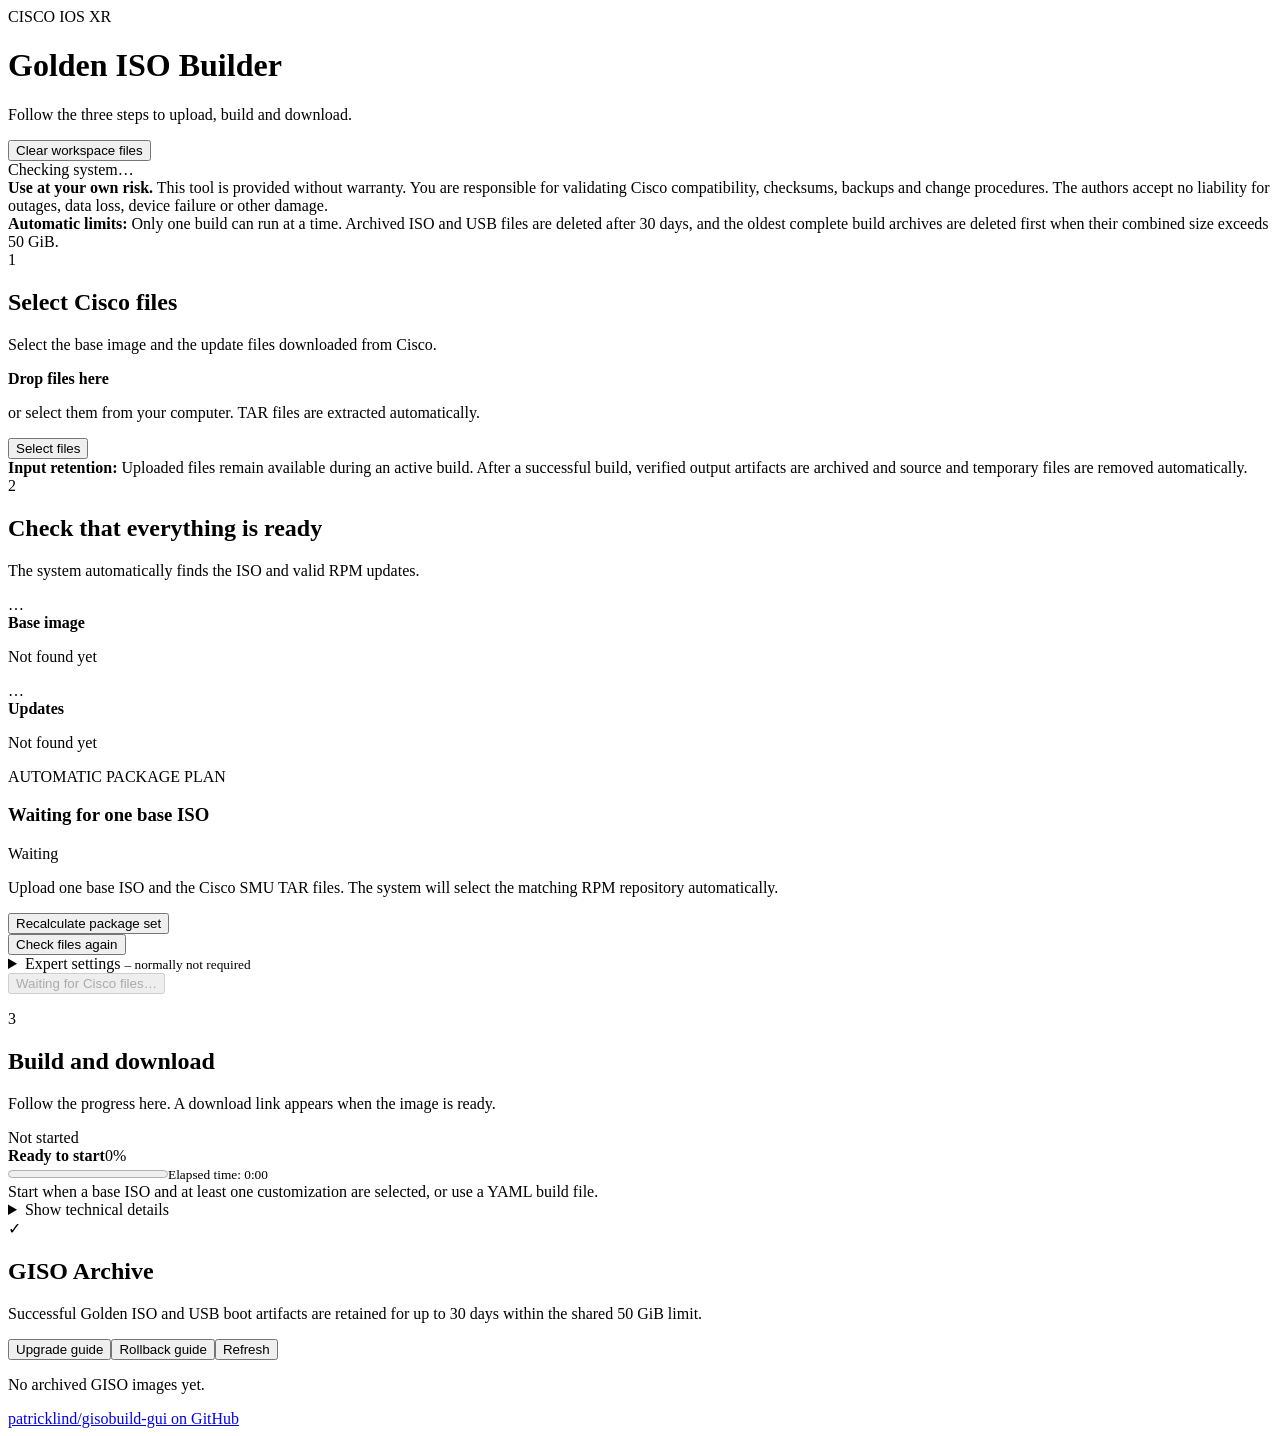
==== giso-webui/templates/index.html @ 95e35622 "Default "Detailed dependency check" to on; verify CSC/supersedence logic against real Cisco content " ====
<!doctype html>
<html lang="en">
<head>
  <meta charset="utf-8">
  <meta name="viewport" content="width=device-width,initial-scale=1">
  <title>Cisco IOS XR – Golden ISO Builder</title>
  <link rel="stylesheet" href="/static/style.css">
  <link rel="stylesheet" href="/static/upload.css">
  <link rel="stylesheet" href="/static/compact.css">
  <link rel="stylesheet" href="/static/cisco-theme.css">
</head>
<body>
  <header>
    <div><span class="eyebrow">CISCO IOS XR</span><h1>Golden ISO Builder</h1><p>Follow the three steps to upload, build and download.</p><small id="version-info" class="version-info"></small></div>
    <div class="header-actions"><button id="cleanup" type="button" class="secondary small">Clear workspace files</button><div id="health" class="pill" role="status">Checking system…</div></div>
  </header>
  <main>
    <div class="warning disclaimer"><b>Use at your own risk.</b> This tool is provided without warranty. You are responsible for validating Cisco compatibility, checksums, backups and change procedures. The authors accept no liability for outages, data loss, device failure or other damage.</div>
    <div class="safety-note archive-policy"><b>Automatic limits:</b> Only one build can run at a time. Archived ISO and USB files are deleted after 30 days, and the oldest complete build archives are deleted first when their combined size exceeds 50 GiB.</div>
    <section class="workspace">
      <section class="panel step">
        <div class="step-heading"><span class="step-number">1</span><div><h2>Select Cisco files</h2><p>Select the base image and the update files downloaded from Cisco.</p></div></div>
        <div class="upload-zone" id="drop-zone">
          <input id="file-upload" type="file" multiple hidden accept=".iso,.rpm,.tar,.tgz,.yaml,.yml,.cfg,.ini,.sh,.cms,.txt">
          <div><b>Drop files here</b><p>or select them from your computer. TAR files are extracted automatically.</p></div>
          <button type="button" id="choose-files" class="primary upload-button">Select files</button>
        </div>
        <div id="upload-list" class="upload-list" aria-live="polite"></div>
        <details id="cisco-download" class="cisco-download" hidden>
          <summary>Download from Cisco</summary>
          <p>Uses your organisation's Cisco API access and service contracts. Credentials stay on this server.</p>
          <form id="cisco-search-form" class="cisco-search-form">
            <label>Product ID (PID)<input name="pid" required maxlength="256" placeholder="NCS-5501-SE"></label>
            <label>Current IOS XR release<input name="current_release" required maxlength="256" placeholder="25.1.2"></label>
            <label>Target release<input name="target_release" required maxlength="256" placeholder="26.1.2"></label>
            <button class="secondary" type="submit">Search Cisco</button>
          </form>
          <div id="cisco-status" class="safety-note" role="status" aria-live="polite">Enter the product and releases to search.</div>
          <input type="search" id="cisco-results-filter" class="manual-package-filter" placeholder="Filter by filename…" aria-label="Filter Cisco search results by filename" hidden>
          <form id="cisco-results-form" hidden>
            <div id="cisco-results" class="file-library"></div>
            <button id="cisco-download-selected" class="primary" type="submit">Download selected files</button>
          </form>
          <div id="cisco-agreement" hidden>
            <div class="warning"><b>Cisco agreement required.</b> Confirm these statements only when they are true for your organisation.</div>
            <label id="cisco-eula-label"><input id="cisco-eula" type="checkbox"> I have read and accept <a href="https://www.cisco.com/c/en/us/about/legal/cloud-and-software/end_user_license_agreement.html" target="_blank" rel="noopener noreferrer">Cisco's End User License Agreement</a> for these files.</label>
            <label id="cisco-commercial-label"><input id="cisco-commercial" type="checkbox"> The download is for a commercial or civil purpose.</label>
            <label id="cisco-not-government-label"><input id="cisco-not-government" type="checkbox"> The organisation is not a government, military entity, or defence contractor.</label>
            <button id="cisco-accept" class="primary" type="button">Accept and continue</button>
          </div>
        </details>
        <div class="safety-note"><b>Input retention:</b> Uploaded files remain available during an active build. After a successful build, verified output artifacts are archived and source and temporary files are removed automatically.</div>
      </section>

      <section class="panel step">
        <div class="step-heading"><span class="step-number">2</span><div><h2>Check that everything is ready</h2><p>The system automatically finds the ISO and valid RPM updates.</p></div></div>
        <div class="ready-grid">
          <div id="iso-check" class="ready-card waiting"><span class="ready-icon">…</span><div><b>Base image</b><p>Not found yet</p></div></div>
          <div id="rpm-check" class="ready-card waiting"><span class="ready-icon">…</span><div><b>Updates</b><p>Not found yet</p></div></div>
        </div>
        <section id="smu-auto-plan" class="smu-auto-plan" aria-labelledby="smu-auto-plan-title" aria-live="polite">
          <div class="smu-plan-heading"><div><span class="eyebrow">AUTOMATIC PACKAGE PLAN</span><h3 id="smu-auto-plan-title">Waiting for one base ISO</h3></div><span id="smu-plan-state" class="pill neutral">Waiting</span></div>
          <p id="smu-plan-message">Upload one base ISO and the Cisco SMU TAR files. The system will select the matching RPM repository automatically.</p>
          <div id="smu-plan-details" class="smu-plan-details"></div>
          <button id="refresh-smu-plan" class="secondary small" type="button">Recalculate package set</button>
        </section>
        <div id="file-library" class="file-library"></div>
        <button type="button" id="refresh" class="secondary">Check files again</button>

        <form id="build-form">
          <input name="iso" list="iso-files" hidden required>
          <input name="label" value="SEC_HARDENING" hidden>
          <textarea name="pkglist" hidden></textarea>
          <textarea name="repo" hidden>.</textarea>
          <details class="advanced">
            <summary>Expert settings <small>– normally not required</small></summary>
            <p class="expert-intro">Use these settings only when the standard selection is not enough. Each group explains when it applies.</p>
            <div class="mode"><label><input type="radio" name="mode" value="form" checked> Normal form</label><label><input type="radio" name="mode" value="yaml"> Use YAML</label></div>
            <div id="form-mode">
              <details class="expert-group"><summary>1. Image identity</summary><p>Override automatic detection only if the filename is unusual.</p><div class="grid three"><label>Base ISO<input name="iso_override" list="iso-files"><small>Leave empty to use the detected ISO.</small></label><label>Platform family<select name="platform"><option value="">Detect from ISO filename</option></select><small>Controls which build options are valid.</small></label><label>Image label<input name="label_override" pattern="[A-Za-z0-9_]+"><small>Letters, numbers and underscore only.</small></label></div></details>
              <details class="expert-group">
                <summary>2. SMU compatibility</summary>
                <p>Check platform, release, processor architecture, duplicate package versions and CSC package groups before building.</p>
                <fieldset class="choice-cards"><legend>What are you creating?</legend>
                  <label><input type="radio" name="compatibility_mode" value="same-release" checked><span><b>Same-release Golden ISO</b><small>Add SMUs to the release contained in the base ISO.</small></span></label>
                  <label><input type="radio" name="compatibility_mode" value="upgrade"><span><b>Router upgrade</b><small>Also check the current-to-target release path and required bridge SMUs.</small></span></label>
                </fieldset>
                <fieldset class="choice-cards package-selection-choices"><legend>How should packages be selected?</legend>
                  <label><input type="radio" name="package_selection_mode" value="automatic" checked><span><b>Automatic — recommended</b><small>Select every matching CSC group. Cisco gisobuild resolves prerequisites and supersedence.</small></span></label>
                  <label><input type="radio" name="package_selection_mode" value="manual"><span><b>Manual package list</b><small>Use only with an approved Cisco package list. Partial CSC groups can make a build fail.</small></span></label>
                </fieldset>
                <div id="manual-package-override" class="manual-package-override" hidden>
                  <fieldset><legend>Uploaded RPM packages</legend><p id="manual-package-summary">No RPM packages uploaded.</p><input type="search" id="manual-package-filter" class="manual-package-filter" placeholder="Filter by filename or CSC ID…" aria-label="Filter RPM packages by filename or CSC ID" hidden><div id="manual-package-filter-toggles" class="manual-package-filter-toggles" hidden><label><input type="checkbox" id="manual-package-compatible-only"> Compatible only</label><label><input type="checkbox" id="manual-package-selected-only"> Selected only</label></div><div id="manual-package-list" class="manual-package-list"></div></fieldset>
                  <textarea name="pkglist_override" hidden aria-hidden="true"></textarea>
                  <small>Select complete approved CSC groups. The server still checks platform, release, architecture and duplicate versions.</small>
                  <button id="use-automatic-packages" class="secondary small" type="button">Return to automatic selection</button>
                </div>
                <div id="upgrade-compatibility-fields" class="upgrade-compatibility-fields" hidden>
                  <p class="field-guidance"><b>Upgrade-path check</b> requires a Cisco compatibility matrix, both releases and the router platform.</p>
                  <div class="grid three compatibility-fields"><label>Cisco upgrade matrix<select name="compatibility_matrix"><option value="">Select an uploaded matrix</option></select><small>Upload a compatibility_matrix JSON in step 1.</small></label><label>Current router release<input name="source_release" inputmode="decimal" placeholder="25.1.2"><small>The release currently active on the router.</small></label><label>Target ISO release<input name="target_release" inputmode="decimal" placeholder="26.1.2"><small>Usually detected from the base ISO filename.</small></label></div>
                </div>
                <button id="check-compatibility" class="secondary" type="button">Run compatibility check</button>
                <div id="compatibility-result" class="compatibility-result" role="status" aria-live="polite" aria-atomic="true">No compatibility check run yet.</div>
              </details>
              <details class="expert-group"><summary>Additional files</summary><p>Add these only when your approved build procedure requires them.</p><label>Bridging fixes<textarea name="bridging_fixes" rows="2"></textarea><small>Paths to bridging-fix repositories, one per line.</small></label><div class="grid three"><label>XR config<span class="file-input-row"><input name="xrconfig" list="all-files"><button type="button" class="secondary small preview-file" data-field="xrconfig">Preview</button></span></label><label>ZTP ini<span class="file-input-row"><input name="ztp_ini" list="all-files"><button type="button" class="secondary small preview-file" data-field="ztp_ini">Preview</button></span></label><label>Boot-script (eXR)<span class="file-input-row"><input name="script" list="all-files"><button type="button" class="secondary small preview-file" data-field="script">Preview</button></span></label></div><div class="grid three"><label>Key request<span class="file-input-row"><input name="key_request" list="all-files"><button type="button" class="secondary small preview-file" data-field="key_request">Preview</button></span></label><label>Ownership vouchers<span class="file-input-row"><input name="ownership_vouchers" list="all-files"><button type="button" class="secondary small preview-file" data-field="ownership_vouchers">Preview</button></span></label><label>Ownership certificate<span class="file-input-row"><input name="ownership_certificate" list="all-files"><button type="button" class="secondary small preview-file" data-field="ownership_certificate">Preview</button></span></label></div><pre id="file-preview-output" class="file-preview-output" hidden></pre></details>
              <details id="lnt-controls" class="expert-group"><summary>IOS XR7 / LNT controls</summary><p id="lnt-controls-help">Available only when the selected or detected platform uses IOS XR7/LNT.</p><label>Remove packages (LNT)<textarea name="remove_packages" rows="2"></textarea></label><label>Supported hardware PIDs only (LNT)<textarea name="only_support_pids" rows="2"></textarea><small class="warning-text">Removing hardware support is irreversible for this generated image. A GISO that excludes installed hardware may fail to boot. Do not use this option before discussing with Cisco support.</small></label><div class="checks"><label><input type="checkbox" name="verbose_dep_check" checked> Detailed dependency check</label><label><input type="checkbox" name="clear_bridging_fixes"> Clear bridging fixes</label><label><input type="checkbox" name="clear_ownership_vouchers"> Clear ownership vouchers</label><label><input type="checkbox" name="clear_ownership_certificate"> Clear ownership certificate</label></div></details>
              <details class="expert-group"><summary>Build behavior</summary><p>Defaults are suitable for most builds.</p><div class="checks"><label><input type="checkbox" name="create_checksum" checked> Create checksums</label><label><input type="checkbox" name="skip_usb_image"> Skip USB image</label><label><input type="checkbox" name="optimize"> Optimize eXR GISO</label><label><input type="checkbox" name="x86_only"> x86_64 only</label><label><input type="checkbox" name="migration"> ASR 9000 migration TAR</label><label><input type="checkbox" name="full_iso"> Full ISO (XRv9K)</label><label><input type="checkbox" name="no_label"> Remove label</label><label><input type="checkbox" name="debug"> Debug log</label><label><input type="checkbox" name="no_buildinfo"> Omit build information</label><label><input type="checkbox" name="clear_key_request"> Clear key request</label></div></details>
            </div>
            <div id="yaml-mode" hidden><label>YAML file<input name="yamlfile" list="yaml-files"></label></div>
          </details>
          <button id="start-build" class="primary build-button" type="submit" disabled>Waiting for Cisco files…</button>
          <p id="error" class="error" role="alert"></p>
        </form>
      </section>

      <section class="panel step result-step">
        <div class="step-heading"><span class="step-number">3</span><div><h2>Build and download</h2><p>Follow the progress here. A download link appears when the image is ready.</p></div><span id="job-status" class="pill neutral">Not started</span></div>
        <div class="progress-panel"><div class="progress-label"><b id="build-phase">Ready to start</b><span id="build-percent">0%</span></div><progress id="build-progress" aria-labelledby="build-phase build-percent" max="100" value="0"></progress><small id="elapsed-time">Elapsed time: 0:00</small></div>
        <div id="friendly-status" class="friendly-status" role="status" aria-live="polite">Start when a base ISO and at least one customization are selected, or use a YAML build file.</div>
        <button id="cancel-build" class="danger" type="button" hidden>Stop current build</button>
        <div id="artifacts" class="artifacts" aria-live="polite"></div>
        <details id="build-report" class="build-report" hidden><summary>Show build report</summary><div id="build-report-body"></div></details>
        <details class="technical-log"><summary>Show technical details</summary><div class="log-head"><h3>Build log</h3><button id="copy-log" type="button" class="secondary small">Copy log</button></div><pre id="log">No build started yet.</pre></details>
      </section>
      <section class="panel step archive-step">
        <div class="step-heading"><span class="step-number">✓</span><div><h2>GISO Archive</h2><p>Successful Golden ISO and USB boot artifacts are retained for up to 30 days within the shared 50 GiB limit.</p><small id="storage-usage" class="version-info"></small></div><div class="archive-actions"><button id="general-guide" type="button" class="secondary small">Upgrade guide</button><button id="rollback-guide-button" type="button" class="secondary small">Rollback guide</button><button id="refresh-archive" type="button" class="secondary small">Refresh</button></div></div>
        <input type="search" id="archive-filter" class="manual-package-filter" placeholder="Filter by filename…" aria-label="Filter archived artifacts by filename" hidden>
        <div id="archive-list" class="artifacts"><p class="empty">No archived GISO images yet.</p></div>
      </section>
    </section>
    <datalist id="iso-files"></datalist><datalist id="yaml-files"></datalist><datalist id="all-files"></datalist>
  </main>
  <footer class="site-footer"><a href="https://github.com/patricklind/gisobuild-gui" target="_blank" rel="noopener noreferrer">patricklind/gisobuild-gui on GitHub</a></footer>
  <dialog id="upgrade-guide" aria-labelledby="upgrade-guide-title">
    <div class="dialog-head"><div><span class="eyebrow">CISCO IOS XR</span><h2 id="upgrade-guide-title">Golden ISO upgrade guide</h2></div><button id="close-guide" type="button" class="secondary small">Close</button></div>
    <div class="warning"><b>Use an approved maintenance window.</b> Verify the exact platform, source release, target release and supported upgrade path in Cisco documentation. Confirm console access, redundancy health, recovery media and a current configuration backup. The router may reload or restart processes.</div>
    <label>Installation workflow<select id="guide-family"><option value="exr">IOS XR 64-bit / eXR 6.5.2+</option><option value="lnt">IOS XR7 / LNT (staged)</option><option value="legacy">Legacy IOS XR before 6.5.2</option><option value="migration">ASR 9000 32-bit to 64-bit migration</option></select></label>
    <ol class="guide-steps">
      <li><b>Download and transfer the ISO</b><p>Download the image from this archive, then transfer it with SFTP/SCP to <code>/harddisk:/</code> on the router.</p></li>
      <li><b>Verify the transferred file</b><p>Compare the router MD5 with the MD5 shown in this archive.</p><pre id="guide-md5">show md5 file /harddisk:/IMAGE.iso</pre></li>
      <li><b>Run pre-checks</b><pre>show version
show platform
show redundancy
show install request
show install active summary
show install committed summary
show alarms brief system active
dir harddisk:</pre><p>Do not continue while another install transaction is active or the platform is unhealthy.</p></li>
      <li><b>Start the GISO replacement</b><pre id="guide-install">install replace /harddisk:/IMAGE.iso</pre><pre id="guide-apply" hidden></pre><p id="guide-workflow-note">Read and confirm the router prompt. Keep console access available while the operation runs.</p></li>
      <li><b>Monitor and verify</b><pre>show install request
show install history last transaction verbose
show version
show platform
show install active summary</pre></li>
      <li><b>Commit after validation</b><pre>install commit
show install committed summary</pre><p>Commit only after software, hardware, redundancy, alarms, routing and traffic checks are successful.</p></li>
    </ol>
    <div class="dialog-actions"><a id="official-guide" href="https://github.com/patricklind/gisobuild-gui/blob/main/GISOBUILD-GUIDE.md" target="_blank" rel="noopener">Open the complete platform-aware guide</a><button id="copy-guide" type="button" class="secondary">Copy commands</button></div>
  </dialog>
  <dialog id="rollback-guide" aria-labelledby="rollback-guide-title">
    <div class="dialog-head"><div><span class="eyebrow">CISCO IOS XR</span><h2 id="rollback-guide-title">Software rollback guide</h2></div><button id="close-rollback-guide" type="button" class="secondary small">Close</button></div>
    <div class="warning"><b>Rollback can reload the router and restore older configuration state.</b> Keep console access available, preserve diagnostic logs and verify the exact rollback syntax for the platform and release before continuing.</div>
    <label>Rollback workflow<select id="rollback-family"><option value="lnt">IOS XR7 / LNT transaction rollback</option><option value="exr">IOS XR 64-bit / eXR rollback</option><option value="legacy">Legacy IOS XR or ASR 9000 migration recovery</option></select></label>
    <ol class="guide-steps">
      <li><b>Inspect state and available rollback points</b><pre id="rollback-inspect">show install request
show install rollback list-ids
show install history last transaction verbose</pre><p>Record the current active and committed package sets and inspect the changes for the selected transaction ID.</p></li>
      <li id="rollback-abort-step"><b>Abort an un-applied package request when appropriate</b><pre id="rollback-abort">install package abort latest</pre><p>Use abort only for a pending package operation supported by the exact release. It is not a substitute for rolling back already applied software.</p></li>
      <li><b>Stage or start the rollback</b><pre id="rollback-command">show install rollback id &lt;TRANSACTION-ID&gt; changes
install package rollback &lt;TRANSACTION-ID&gt;</pre><pre id="rollback-apply">show install request
install apply reload</pre><p id="rollback-note">Use show install request and Cisco documentation to decide whether reload or restart is required.</p></li>
      <li><b>Validate before committing</b><pre>show version
show platform
show redundancy
show install active summary
show alarms brief system active</pre><p>Validate routing, forwarding, services and traffic. Commit only after the recovered state is healthy.</p></li>
      <li id="rollback-commit-step"><b>Commit the validated rollback</b><pre>install commit
show install committed summary</pre></li>
    </ol>
    <div class="dialog-actions"><a href="https://github.com/patricklind/gisobuild-gui/blob/main/GISOBUILD-GUIDE.md#9-rollback-and-recovery" target="_blank" rel="noopener">Open the complete rollback and recovery guide</a><button id="copy-rollback-guide" type="button" class="secondary">Copy rollback commands</button></div>
  </dialog>
  <dialog id="app-dialog" class="app-dialog" aria-labelledby="app-dialog-title" aria-describedby="app-dialog-message">
    <div class="dialog-head">
      <div><span id="app-dialog-eyebrow" class="eyebrow">CONFIRM ACTION</span><h2 id="app-dialog-title">Confirm action</h2></div>
    </div>
    <p id="app-dialog-message" class="app-dialog-message"></p>
    <div class="dialog-actions app-dialog-actions">
      <button id="app-dialog-cancel" type="button" class="secondary">Cancel</button>
      <button id="app-dialog-confirm" type="button" class="primary">Continue</button>
    </div>
  </dialog>
  <script src="/static/app.js"></script>
  <script src="/static/manual-packages.js"></script>
</body>
</html>
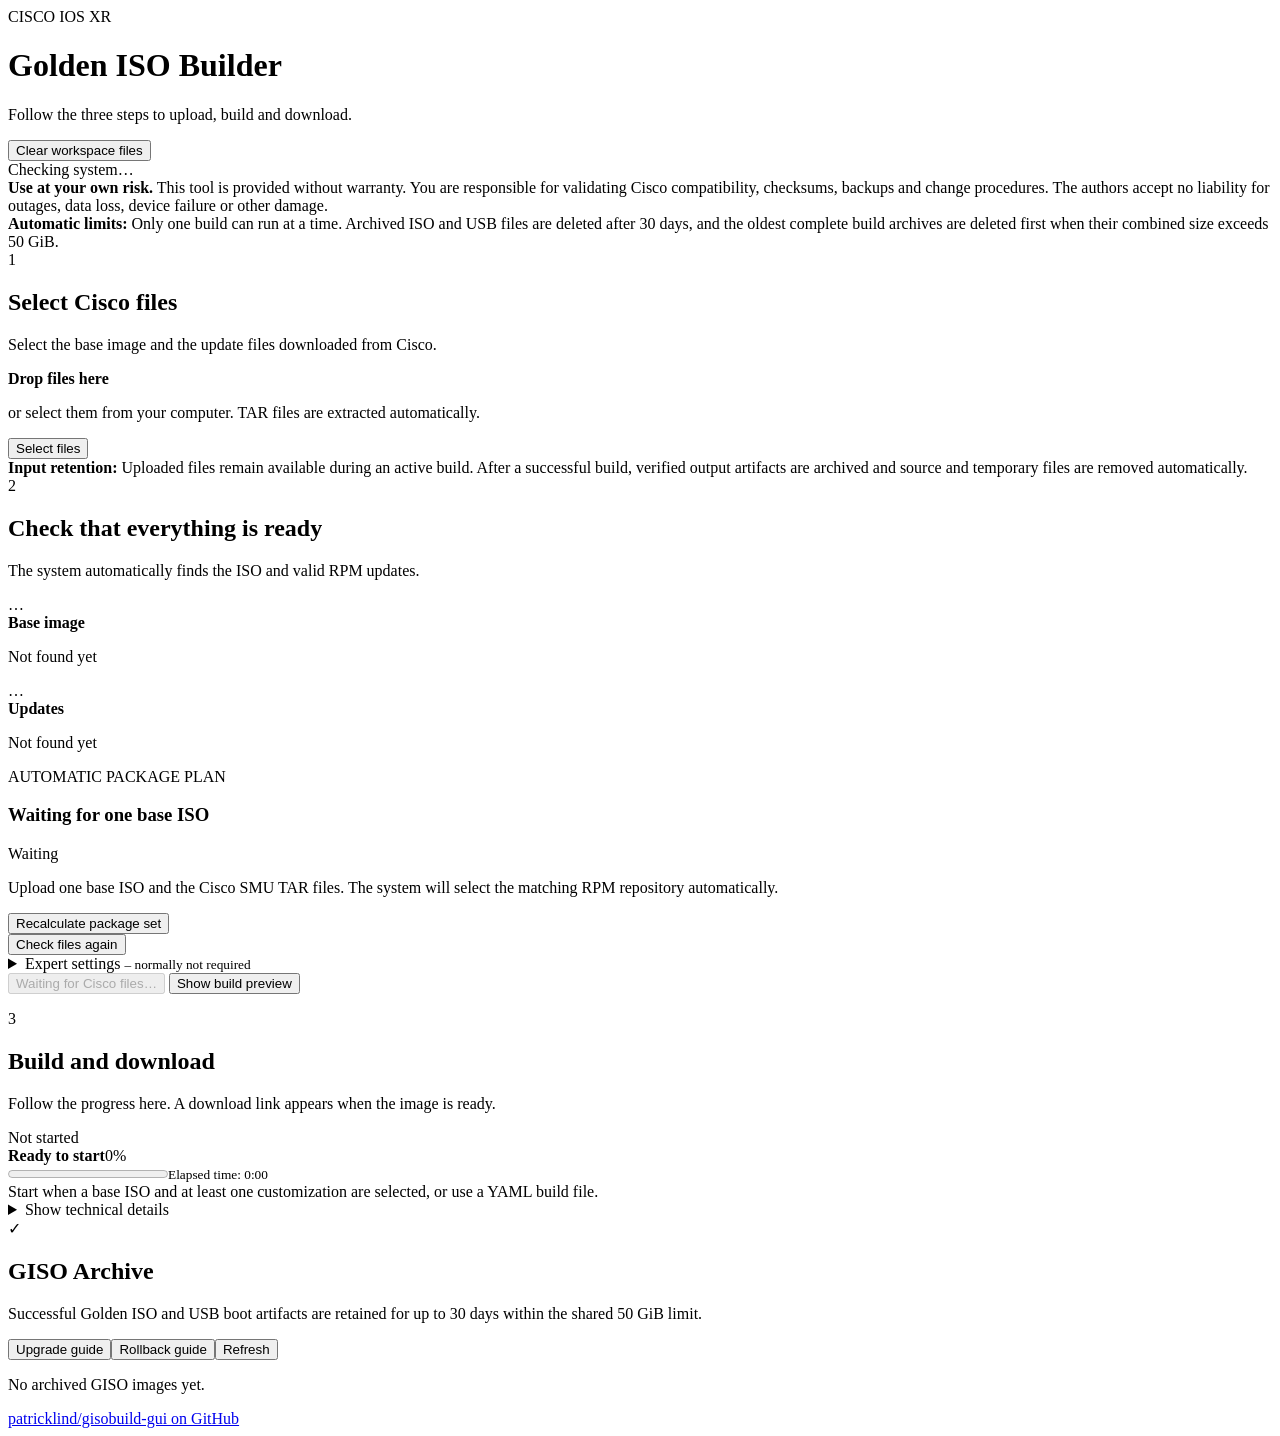
==== commit cccda17c: "Add a build preview and fix two defects seen in the live deployment The plan now carries the exact g" ====
--- a/giso-webui/templates/index.html
+++ b/giso-webui/templates/index.html
@@ -21,7 +21,7 @@
       <section class="panel step">
         <div class="step-heading"><span class="step-number">1</span><div><h2>Select Cisco files</h2><p>Select the base image and the update files downloaded from Cisco.</p></div></div>
         <div class="upload-zone" id="drop-zone">
-          <input id="file-upload" type="file" multiple hidden accept=".iso,.rpm,.tar,.tgz,.yaml,.yml,.cfg,.ini,.sh,.cms,.txt">
+          <input id="file-upload" type="file" multiple hidden accept=".iso,.rpm,.tar,.tgz,.gz,.yaml,.yml,.cfg,.ini,.sh,.cms,.txt">
           <div><b>Drop files here</b><p>or select them from your computer. TAR files are extracted automatically.</p></div>
           <button type="button" id="choose-files" class="primary upload-button">Select files</button>
         </div>
@@ -61,11 +61,13 @@
         <section id="smu-auto-plan" class="smu-auto-plan" aria-labelledby="smu-auto-plan-title" aria-live="polite">
           <div class="smu-plan-heading"><div><span class="eyebrow">AUTOMATIC PACKAGE PLAN</span><h3 id="smu-auto-plan-title">Waiting for one base ISO</h3></div><span id="smu-plan-state" class="pill neutral">Waiting</span></div>
           <p id="smu-plan-message">Upload one base ISO and the Cisco SMU TAR files. The system will select the matching RPM repository automatically.</p>
+          <input type="search" id="smu-review-filter" class="manual-package-filter" placeholder="Filter by filename or CSC ID…" aria-label="Filter the automatic package plan by filename or CSC ID" hidden>
           <div id="smu-plan-details" class="smu-plan-details"></div>
           <button id="refresh-smu-plan" class="secondary small" type="button">Recalculate package set</button>
         </section>
         <div id="file-library" class="file-library"></div>
-        <button type="button" id="refresh" class="secondary">Check files again</button>
+        <p id="inventory-changed" class="inventory-changed" role="status" hidden>Files in the workspace changed. Your manual package selection was kept; choose "Check files again" to update the list.</p>
+        <button type="button" id="refresh" class="secondary" title="Troubleshooting: the page already refreshes automatically when files change">Check files again</button>
 
         <form id="build-form">
           <input name="iso" list="iso-files" hidden required>
@@ -109,6 +111,11 @@
             <div id="yaml-mode" hidden><label>YAML file<input name="yamlfile" list="yaml-files"></label></div>
           </details>
           <button id="start-build" class="primary build-button" type="submit" disabled>Waiting for Cisco files…</button>
+          <button id="preview-build" class="secondary" type="button">Show build preview</button>
+          <section id="build-preview" class="build-preview" hidden aria-live="polite">
+            <h3>Build preview</h3>
+            <div id="build-preview-body"></div>
+          </section>
           <p id="error" class="error" role="alert"></p>
         </form>
       </section>
@@ -117,6 +124,7 @@
         <div class="step-heading"><span class="step-number">3</span><div><h2>Build and download</h2><p>Follow the progress here. A download link appears when the image is ready.</p></div><span id="job-status" class="pill neutral">Not started</span></div>
         <div class="progress-panel"><div class="progress-label"><b id="build-phase">Ready to start</b><span id="build-percent">0%</span></div><progress id="build-progress" aria-labelledby="build-phase build-percent" max="100" value="0"></progress><small id="elapsed-time">Elapsed time: 0:00</small></div>
         <div id="friendly-status" class="friendly-status" role="status" aria-live="polite">Start when a base ISO and at least one customization are selected, or use a YAML build file.</div>
+        <div id="missing-dependencies" class="missing-dependencies" hidden></div>
         <button id="cancel-build" class="danger" type="button" hidden>Stop current build</button>
         <div id="artifacts" class="artifacts" aria-live="polite"></div>
         <details id="build-report" class="build-report" hidden><summary>Show build report</summary><div id="build-report-body"></div></details>
